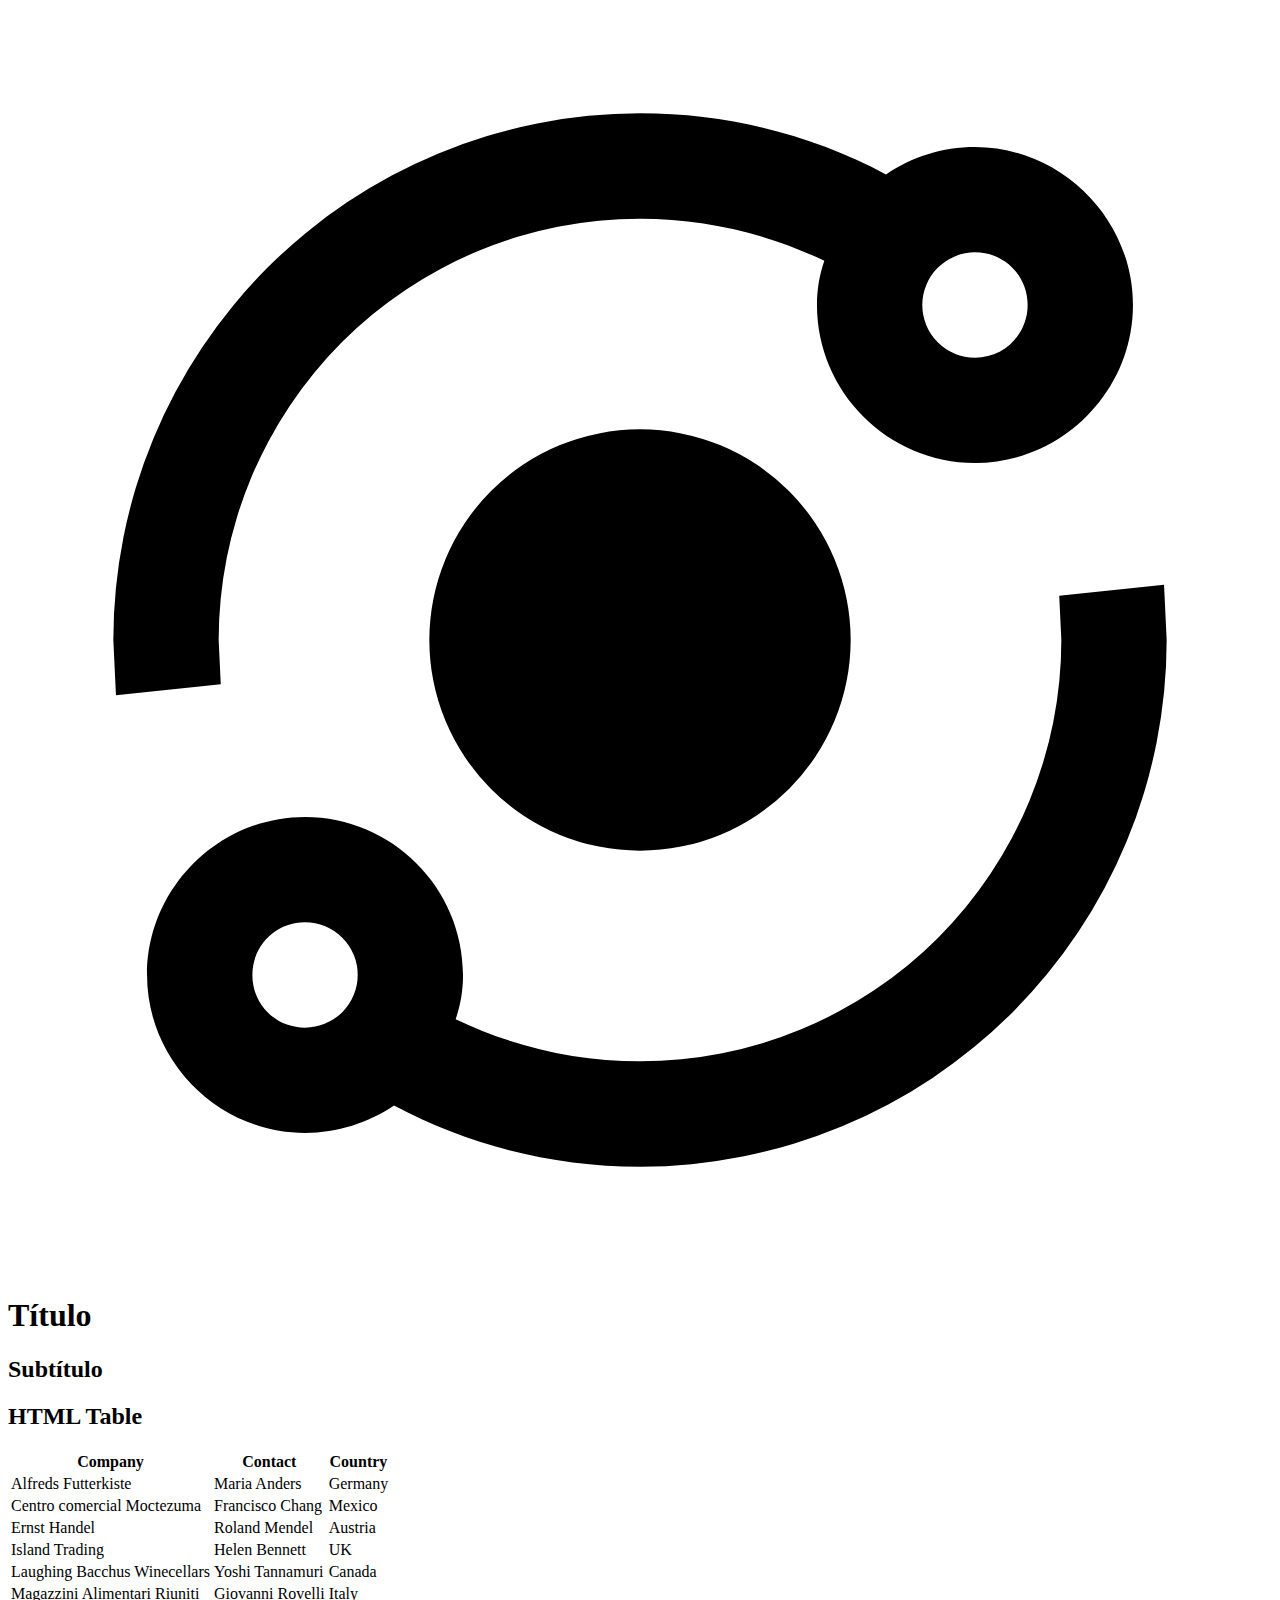
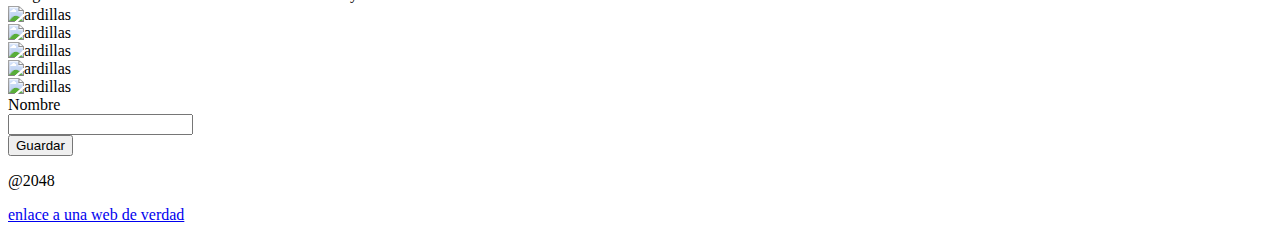
==== index.html @ f49daadd "tabla" ====
<!-- indica al navegador que esto es un archivo HTML -->
<!doctype html>
<!-- indica los idimas del documento, en este caso español -->
<html lang="es">
    <!-- etiqueta que sirve para dar informacion a los navegadores sobre la web.  Todo lo que hay 
         dentro de head se tiene que poner en todos los documentos que se creen -->
    <head>
        <!-- 
            meta = Informacion extra para el navegador que engloba toda la pagina web, 
            Charset = números, letras y símbolos que tenemos a disposición para representar un lenguaje.
            utf = indica el lenguaje de la pagina, en este caso grecoromano 
        -->
        <meta charset="utf-8">
        <!-- 
            Siempre hay que poner esta linea de codigo para que nuestra web se pueda adaptar a las 
            distintas pantallas que existen.  
         -->
        <meta name="viewport" content="width=device-width, initial-scale=1">
        <!-- 
            icono que aparece en la pestaña de la pagina web en el navegador - favicon
            rel = enlaza este documento con otro enlace/documento/lugar externo.
            href = enlace a internet o lugar a nuestras carpetas del servidor donde coger la imagen(32x32pix)
        -->
		<link rel="shortcut icon" href="https://www.youtube.com/s/desktop/12d6b690/img/favicon.ico">


		<!-- Titulo que aparece en la ventana del navegador y en google -->
        <title>Título</title>
        <!-- Descripcion que aparece justo debajo del titulo en google -->
		<meta name="description" content="descripción de la web, se recomienda 90 caracteres">
        <!-- palabras clave que identifican tu pagina web ("hashtags") -->
        <meta name="keywords" 	 content="palabras clave, separadas, por comas">

        <!-- vincula a la carpeta indicada, en este caso un documento css para decidir el estilo 
             de la pagina web -->
        <link rel="stylesheet" href="style/normalize.css" >
        <link rel="stylesheet" href="style/main.css" >
    </head>
    
    <!-- indica todo lo que va a aparecer en pantalla al entrar en la pagina web-->
    <body>
        <!-- Cabecera de la pagina. Logo, menu, titulo, etc -->
        <header>
            <!-- 
                div = caja
                class = indica a que elemento del documento css se hace referencia. Puede haber 
                varios con el mismo nombre (id solo puede haber uno con ese nombre) 
            -->
            <div class="logo">
                <!-- svg = dibujo vectorial, todo lo que no sean fotos tienen que ser svg -->
                <svg viewbox="0 0 24 24">
                    <!-- materialdesignicon.com es una pagina para conseguir iconos svg -->
                    <path d="M18.36,2.64C20,2.64 21.36,4 21.36,5.64C21.36,7.29 20,8.64 18.36,8.64C16.71,8.64 15.36,7.29 15.36,5.64C15.36,5.34 15.41,5.06 15.5,4.8C14.43,4.29 13.25,4 12,4A8,8 0 0,0 4,12L4.04,12.84L2.05,13.05L2,12A10,10 0 0,1 12,2C13.69,2 15.28,2.42 16.67,3.16C17.16,2.83 17.74,2.64 18.36,2.64M18.36,4.64A1,1 0 0,0 17.36,5.64A1,1 0 0,0 18.36,6.64C18.92,6.64 19.36,6.19 19.36,5.64C19.36,5.08 18.92,4.64 18.36,4.64M5.64,15.36C7.29,15.36 8.64,16.71 8.64,18.36C8.64,18.66 8.59,18.94 8.5,19.2C9.57,19.71 10.75,20 12,20A8,8 0 0,0 20,12L19.96,11.16L21.95,10.95L22,12A10,10 0 0,1 12,22C10.31,22 8.72,21.58 7.33,20.84C6.84,21.17 6.26,21.36 5.64,21.36C4,21.36 2.64,20 2.64,18.36C2.64,16.71 4,15.36 5.64,15.36M5.64,17.36C5.08,17.36 4.64,17.81 4.64,18.36C4.64,18.92 5.08,19.36 5.64,19.36A1,1 0 0,0 6.64,18.36A1,1 0 0,0 5.64,17.36M12,8A4,4 0 0,1 16,12A4,4 0 0,1 12,16A4,4 0 0,1 8,12A4,4 0 0,1 12,8Z" />
                </svg>
            </div>

            <div class="title">
                <!-- h1 = titulo principal de la pagina web -->
                <h1>Título</h1>
            </div>
        </header>

        <main>
            <div class="subtitle">
                <!-- suele utilizarse para nombrar las diferentes secciones de la pagina -->
                <h2>Subtítulo</h2>
            </div>
            <!-- crud(CreateReadUpdateDelete) = modificar datos de una tabla con formularios -->
            <div class="crud">
                <div class="crud__table">
                    <h2>HTML Table</h2>

                    <table>
                      <tr>
                        <th>Company</th>
                        <th>Contact</th>
                        <th>Country</th>
                      </tr>
                      <tr>
                        <td>Alfreds Futterkiste</td>
                        <td>Maria Anders</td>
                        <td>Germany</td>
                      </tr>
                      <tr>
                        <td>Centro comercial Moctezuma</td>
                        <td>Francisco Chang</td>
                        <td>Mexico</td>
                      </tr>
                      <tr>
                        <td>Ernst Handel</td>
                        <td>Roland Mendel</td>
                        <td>Austria</td>
                      </tr>
                      <tr>
                        <td>Island Trading</td>
                        <td>Helen Bennett</td>
                        <td>UK</td>
                      </tr>
                      <tr>
                        <td>Laughing Bacchus Winecellars</td>
                        <td>Yoshi Tannamuri</td>
                        <td>Canada</td>
                      </tr>
                      <tr>
                        <td>Magazzini Alimentari Riuniti</td>
                        <td>Giovanni Rovelli</td>
                        <td>Italy</td>
                      </tr>
                    </table>
                            <!-- 
                                src = indica donde se encuentra la imagen
                                alt(alternativa) = nombre para busqueda de la imagen en google imagenes 
                            -->
                    </div>
    
                    <div class="crud__table-flex">
                        <div class="crud__table-flex-element">
                            <img src="images/1.jpg" alt="ardillas">
                        </div>

                        <div class="crud__table-flex-element">
                            <img src="images/2.jpg" alt="ardillas">
                        </div>

                        <div class="crud__table-flex-element">
                            <img src="images/3.jpg" alt="ardillas">
                        </div>

                        <div class="crud__table-flex-element">
                            <img src="images/4.jpg" alt="ardillas">
                        </div>

                        <div class="crud__table-flex-element">
                            <img src="images/5.jpg" alt="ardillas">
                        </div>
                    </div>
                </div>
    
                <!-- form = formulario -->
                <div class="crud__form">
                    <form class="crud__admin-form" id="crud__user-form" action="/users/create" autocomplete="off"> 
                        <!-- cada input tiene un label, van juntos -->
                        <div class="crud__form-element">
                            <div class="crud__form-label">
                                <!-- label = etiqueta de los formularios -->
                                <label for="name">Nombre</label>
                            </div>

                            <!-- input = meter datos -->
                            <div class="crud__form-input">
                                <input type="text" name="name">
                            </div>
                        </div>

                        <div class="crud__form-element">
                            <!-- button = boton -->
                            <button class="crud__store-button">Guardar</button>
                        </div>
                    </form>
                </div>
            </div>
        </main>

        <footer>
            <div class="footer-element copyright">
                <!-- p = paragrafo -->
                <p>@2048</p>
            </div>
            <div class="footer-element author">
                <!-- enlaces -->
                <a href="https://thispersondoesnotexist.com/"><p>enlace a una web de verdad</p></a>
            </div>
        </footer>
            
        <!-- Indica donde se encuentra el archivo de JavaScript. El JavaScript añade interaccion al html -->
        <script src="js/main.js"></script>

        <!-- 
            Libreria de google ya hecha para añadir las fuentes tipograficas de google.
            fonts.google.com - pagina para descararse otras fuentes 
        -->
        <script src="https://ajax.googleapis.com/ajax/libs/webfont/1.6.26/webfont.js"></script>
        <script>
            WebFont.load({
                google: {
                    // grosor de la linea tipografica
                    families: ['Ubuntu:700,700i', 'Ubuntu+Condensed:400']
                }
            });        
        </script>

        <!-- 
            ul = lista
            li = elementos que van dentro de una lista 
        -->

        <!-- <video> = video -->

    </body>
</html>
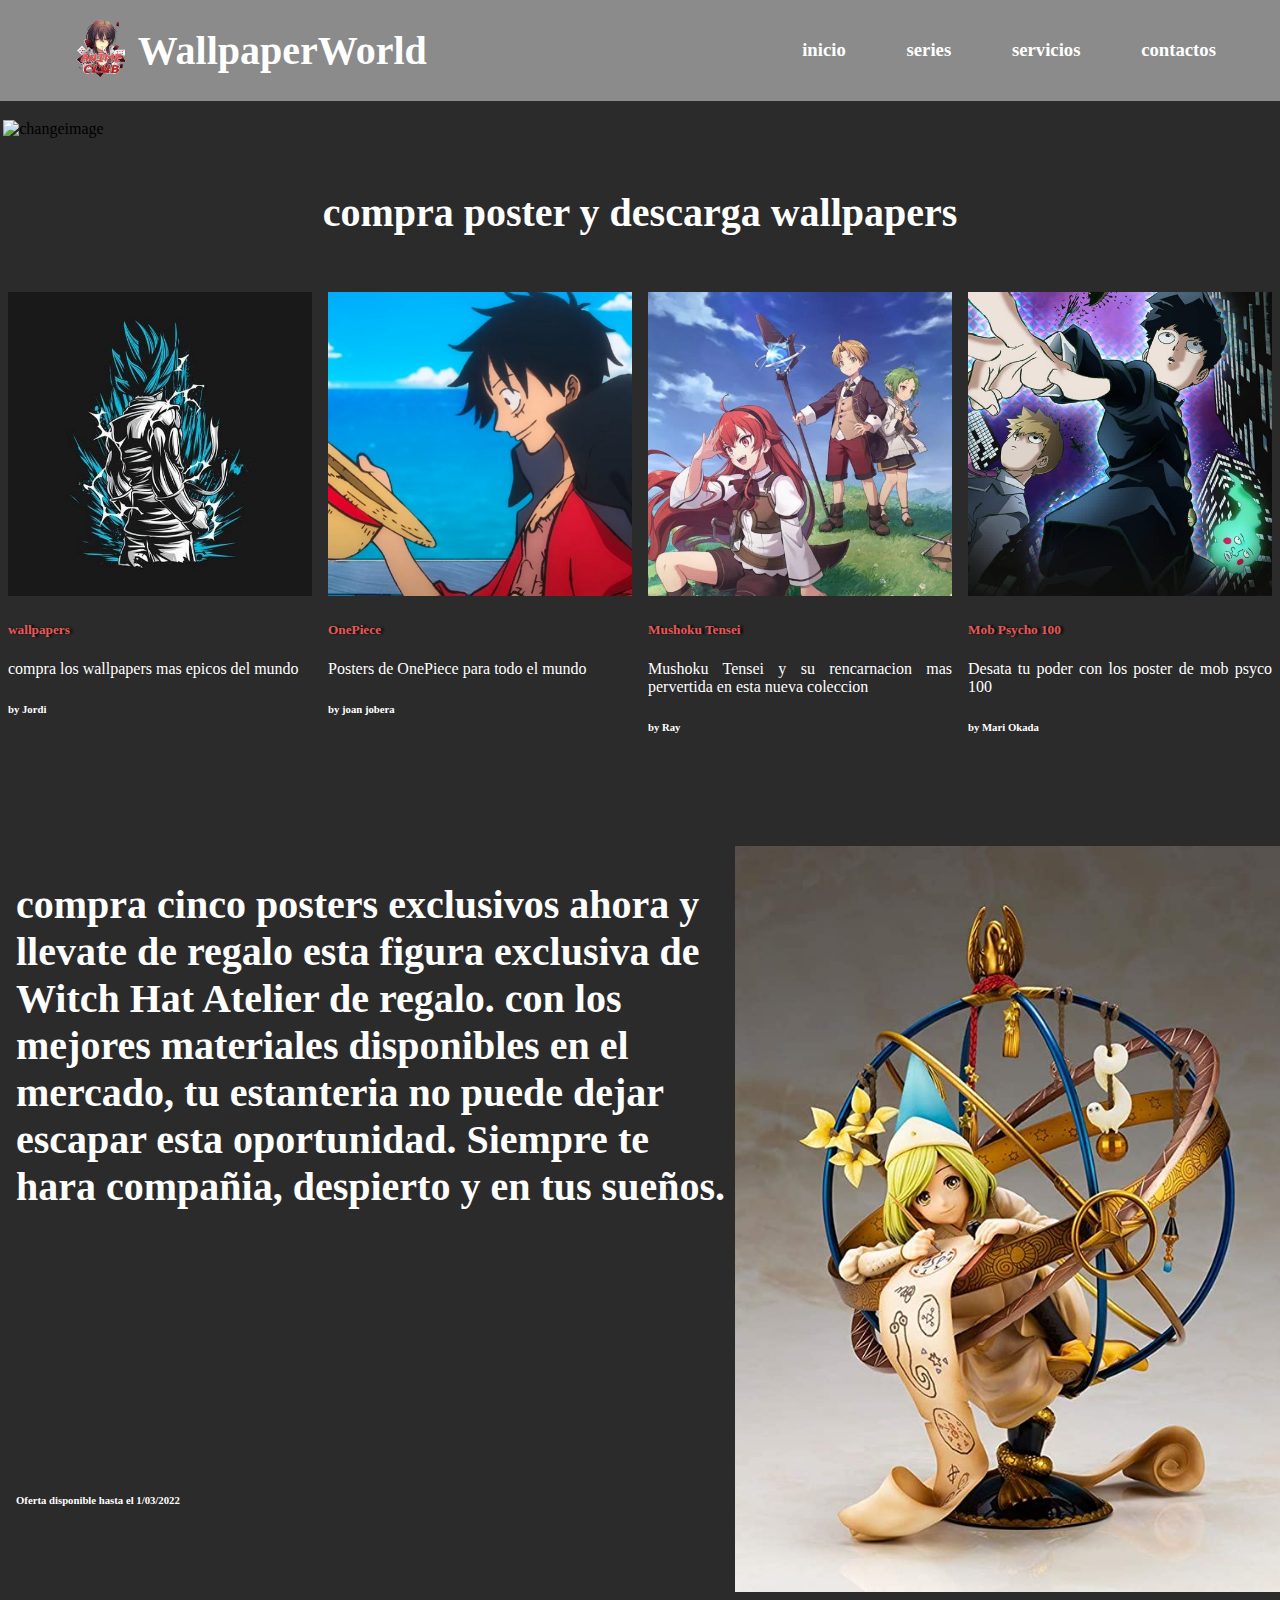
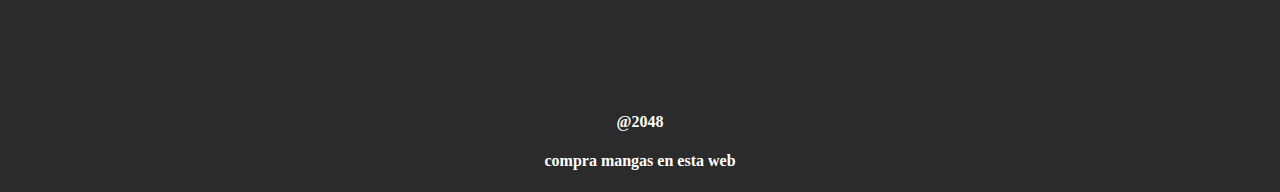
==== commit 0bb58a92: "pagina" ====
--- a/index.html
+++ b/index.html
@@ -1,200 +1,166 @@
-<!-- indica al navegador que esto es un archivo HTML -->
 <!doctype html>
-<!-- indica los idimas del documento, en este caso español -->
 <html lang="es">
-    <!-- etiqueta que sirve para dar informacion a los navegadores sobre la web.  Todo lo que hay 
-         dentro de head se tiene que poner en todos los documentos que se creen -->
     <head>
-        <!-- 
-            meta = Informacion extra para el navegador que engloba toda la pagina web, 
-            Charset = números, letras y símbolos que tenemos a disposición para representar un lenguaje.
-            utf = indica el lenguaje de la pagina, en este caso grecoromano 
-        -->
         <meta charset="utf-8">
-        <!-- 
-            Siempre hay que poner esta linea de codigo para que nuestra web se pueda adaptar a las 
-            distintas pantallas que existen.  
-         -->
         <meta name="viewport" content="width=device-width, initial-scale=1">
-        <!-- 
-            icono que aparece en la pestaña de la pagina web en el navegador - favicon
-            rel = enlaza este documento con otro enlace/documento/lugar externo.
-            href = enlace a internet o lugar a nuestras carpetas del servidor donde coger la imagen(32x32pix)
-        -->
 		<link rel="shortcut icon" href="https://www.youtube.com/s/desktop/12d6b690/img/favicon.ico">
 
 
-		<!-- Titulo que aparece en la ventana del navegador y en google -->
         <title>Título</title>
-        <!-- Descripcion que aparece justo debajo del titulo en google -->
 		<meta name="description" content="descripción de la web, se recomienda 90 caracteres">
-        <!-- palabras clave que identifican tu pagina web ("hashtags") -->
         <meta name="keywords" 	 content="palabras clave, separadas, por comas">
 
-        <!-- vincula a la carpeta indicada, en este caso un documento css para decidir el estilo 
-             de la pagina web -->
         <link rel="stylesheet" href="style/normalize.css" >
         <link rel="stylesheet" href="style/main.css" >
+
     </head>
     
-    <!-- indica todo lo que va a aparecer en pantalla al entrar en la pagina web-->
     <body>
-        <!-- Cabecera de la pagina. Logo, menu, titulo, etc -->
         <header>
-            <!-- 
-                div = caja
-                class = indica a que elemento del documento css se hace referencia. Puede haber 
-                varios con el mismo nombre (id solo puede haber uno con ese nombre) 
-            -->
-            <div class="logo">
-                <!-- svg = dibujo vectorial, todo lo que no sean fotos tienen que ser svg -->
-                <svg viewbox="0 0 24 24">
-                    <!-- materialdesignicon.com es una pagina para conseguir iconos svg -->
-                    <path d="M18.36,2.64C20,2.64 21.36,4 21.36,5.64C21.36,7.29 20,8.64 18.36,8.64C16.71,8.64 15.36,7.29 15.36,5.64C15.36,5.34 15.41,5.06 15.5,4.8C14.43,4.29 13.25,4 12,4A8,8 0 0,0 4,12L4.04,12.84L2.05,13.05L2,12A10,10 0 0,1 12,2C13.69,2 15.28,2.42 16.67,3.16C17.16,2.83 17.74,2.64 18.36,2.64M18.36,4.64A1,1 0 0,0 17.36,5.64A1,1 0 0,0 18.36,6.64C18.92,6.64 19.36,6.19 19.36,5.64C19.36,5.08 18.92,4.64 18.36,4.64M5.64,15.36C7.29,15.36 8.64,16.71 8.64,18.36C8.64,18.66 8.59,18.94 8.5,19.2C9.57,19.71 10.75,20 12,20A8,8 0 0,0 20,12L19.96,11.16L21.95,10.95L22,12A10,10 0 0,1 12,22C10.31,22 8.72,21.58 7.33,20.84C6.84,21.17 6.26,21.36 5.64,21.36C4,21.36 2.64,20 2.64,18.36C2.64,16.71 4,15.36 5.64,15.36M5.64,17.36C5.08,17.36 4.64,17.81 4.64,18.36C4.64,18.92 5.08,19.36 5.64,19.36A1,1 0 0,0 6.64,18.36A1,1 0 0,0 5.64,17.36M12,8A4,4 0 0,1 16,12A4,4 0 0,1 12,16A4,4 0 0,1 8,12A4,4 0 0,1 12,8Z" />
-                </svg>
+            <div class="logotitle">
+                <div class="logo">
+                    <img src="images/Logo2.png">
+                </div>
+    
+                <div class="title">
+                    <h1>WallpaperWorld</h1>
+                </div>
             </div>
 
-            <div class="title">
-                <!-- h1 = titulo principal de la pagina web -->
-                <h1>Título</h1>
+            <div class="menu">
+                <div class="menu_element">
+                    <h3>inicio</h3>
+                </div>
+
+                <div class="menu_element">
+                    <h3>series</h3>
+                </div>
+
+                <div class="menu_element">
+                    <h3>servicios</h3>
+                </div>
+
+                <div class="menu_element">
+                    <h3>contactos</h3>
+                </div>
+
             </div>
         </header>
 
         <main>
-            <div class="subtitle">
-                <!-- suele utilizarse para nombrar las diferentes secciones de la pagina -->
-                <h2>Subtítulo</h2>
+            <div>
+                <div class="slider">
+                    <img src="images/1.jpg" alt="changeimage" title="chango"/>
+                </div>
             </div>
-            <!-- crud(CreateReadUpdateDelete) = modificar datos de una tabla con formularios -->
-            <div class="crud">
-                <div class="crud__table">
-                    <h2>HTML Table</h2>
 
-                    <table>
-                      <tr>
-                        <th>Company</th>
-                        <th>Contact</th>
-                        <th>Country</th>
-                      </tr>
-                      <tr>
-                        <td>Alfreds Futterkiste</td>
-                        <td>Maria Anders</td>
-                        <td>Germany</td>
-                      </tr>
-                      <tr>
-                        <td>Centro comercial Moctezuma</td>
-                        <td>Francisco Chang</td>
-                        <td>Mexico</td>
-                      </tr>
-                      <tr>
-                        <td>Ernst Handel</td>
-                        <td>Roland Mendel</td>
-                        <td>Austria</td>
-                      </tr>
-                      <tr>
-                        <td>Island Trading</td>
-                        <td>Helen Bennett</td>
-                        <td>UK</td>
-                      </tr>
-                      <tr>
-                        <td>Laughing Bacchus Winecellars</td>
-                        <td>Yoshi Tannamuri</td>
-                        <td>Canada</td>
-                      </tr>
-                      <tr>
-                        <td>Magazzini Alimentari Riuniti</td>
-                        <td>Giovanni Rovelli</td>
-                        <td>Italy</td>
-                      </tr>
-                    </table>
-                            <!-- 
-                                src = indica donde se encuentra la imagen
-                                alt(alternativa) = nombre para busqueda de la imagen en google imagenes 
-                            -->
+            <div class="featured">
+                <div class="featured-title">
+                    <h1>compra poster y descarga wallpapers</h1>
+                </div>
+
+                <div class="featured-elements">
+                    <div class="featured-element">
+                        <div class="featured-element-image">
+                            <a href="https://wall.alphacoders.com/by_category.php?id=3&name=Anime+Fondos+de+pantalla&lang=Spanish"><img src="images/wallpaper.jpg"></a>
+                        </div>
+                        <div class="featured-element-text">
+                            <div class="featured-element-text-title">
+                                <h5>wallpapers</h5>
+                            </div>
+                            <div class="featured-element-text-description">
+                                <p>compra los wallpapers mas epicos del mundo</p>
+                            </div>
+                            <div class="featured-element-text-author">
+                                <h6>by Jordi</h6>
+                            </div>
+                        </div>
                     </div>
-    
-                    <div class="crud__table-flex">
-                        <div class="crud__table-flex-element">
-                            <img src="images/1.jpg" alt="ardillas">
+                    <div class="featured-element">
+                        <div class="featured-element-image">
+                            <a href="https://onepiece.fandom.com/es/wiki/One_Piece_Wiki"><img src="images/onepiece.jpg"></a>
                         </div>
-
-                        <div class="crud__table-flex-element">
-                            <img src="images/2.jpg" alt="ardillas">
+                        <div class="featured-element-title">
+                            <div class="featured-element-text-title">
+                                <h5>OnePiece</h5>
+                            </div>
+                            <div class="featured-element-text-description">
+                                <p>Posters de OnePiece para todo el mundo</p>
+                            </div>
+                            <div class="featured-element-text-author">
+                                <h6>by joan jobera</h6>
+                            </div>
                         </div>
-
-                        <div class="crud__table-flex-element">
-                            <img src="images/3.jpg" alt="ardillas">
+                    </div>
+                    <div class="featured-element">
+                        <div class="featured-element-image">
+                            <a href="https://mushokutensei.fandom.com/wiki/Mushoku_Tensei_Wiki"><img src="images/mushokutensei.jpg"></a>
                         </div>
-
-                        <div class="crud__table-flex-element">
-                            <img src="images/4.jpg" alt="ardillas">
+                        <div class="featured-element-title">
+                            <div class="featured-element-text-title">
+                                <h5>Mushoku Tensei</h5>
+                            </div>
+                            <div class="featured-element-text-description">
+                                <p>Mushoku Tensei y su rencarnacion mas pervertida en esta nueva coleccion</p>
+                            </div>
+                            <div class="featured-element-text-author">
+                                <h6>by Ray</h6>
+                            </div>
                         </div>
-
-                        <div class="crud__table-flex-element">
-                            <img src="images/5.jpg" alt="ardillas">
+                    </div>
+                    <div class="featured-element">
+                        <div class="featured-element-image">
+                            <a href="https://mob-psycho-100-espanol.fandom.com/es/wiki/Mob_Psycho_100_Espa%C3%B1ol_Wiki"><img src="images/mobpshyco100.jpg"></a>
+                        </div>
+                        <div class="featured-element-title">
+                            <div class="featured-element-text-title">
+                                <h5>Mob Psycho 100</h5>
+                            </div>
+                            <div class="featured-element-text-description">
+                                <p>Desata tu poder con los poster de mob psyco 100</p>
+                            </div>
+                            <div class="featured-element-text-author">
+                                <h6>by Mari Okada</h6>
+                            </div>
                         </div>
                     </div>
                 </div>
-    
-                <!-- form = formulario -->
-                <div class="crud__form">
-                    <form class="crud__admin-form" id="crud__user-form" action="/users/create" autocomplete="off"> 
-                        <!-- cada input tiene un label, van juntos -->
-                        <div class="crud__form-element">
-                            <div class="crud__form-label">
-                                <!-- label = etiqueta de los formularios -->
-                                <label for="name">Nombre</label>
-                            </div>
+            </div>
 
-                            <!-- input = meter datos -->
-                            <div class="crud__form-input">
-                                <input type="text" name="name">
-                            </div>
-                        </div>
-
-                        <div class="crud__form-element">
-                            <!-- button = boton -->
-                            <button class="crud__store-button">Guardar</button>
-                        </div>
-                    </form>
+            <div class="offer">
+                <div class="offer-text">
+                    <div class="offer-text-title">
+                        <h1>compra cinco posters exclusivos ahora y llevate de regalo esta figura exclusiva de Witch Hat Atelier de regalo. con los mejores materiales disponibles en el mercado, tu estanteria no puede dejar escapar esta oportunidad. Siempre te hara compañia, despierto y en tus sueños.</h1>
+                    </div>
+                    <div class="offer-text-description">
+                        <h6>Oferta disponible hasta el 1/03/2022</h6>
+                    </div>
+                </div>
+                <div class="offer-image">
+                    <img src="images/Figure.jpg">
                 </div>
             </div>
         </main>
 
         <footer>
             <div class="footer-element copyright">
-                <!-- p = paragrafo -->
-                <p>@2048</p>
+                <h4>@2048</h4>
             </div>
             <div class="footer-element author">
-                <!-- enlaces -->
-                <a href="https://thispersondoesnotexist.com/"><p>enlace a una web de verdad</p></a>
+                <a href="https://www.milkywayediciones.com/"><h4>compra mangas en esta web</h4></a>
             </div>
         </footer>
             
-        <!-- Indica donde se encuentra el archivo de JavaScript. El JavaScript añade interaccion al html -->
         <script src="js/main.js"></script>
 
-        <!-- 
-            Libreria de google ya hecha para añadir las fuentes tipograficas de google.
-            fonts.google.com - pagina para descararse otras fuentes 
-        -->
         <script src="https://ajax.googleapis.com/ajax/libs/webfont/1.6.26/webfont.js"></script>
         <script>
             WebFont.load({
                 google: {
-                    // grosor de la linea tipografica
                     families: ['Ubuntu:700,700i', 'Ubuntu+Condensed:400']
                 }
             });        
         </script>
 
-        <!-- 
-            ul = lista
-            li = elementos que van dentro de una lista 
-        -->
-
-        <!-- <video> = video -->
-
     </body>
 </html>
--- a/style/main.css
+++ b/style/main.css
@@ -0,0 +1,391 @@
+/*====================
+=======Structure======
+======================*/
+
+body{
+    /* indica el color del fondo */
+    background-color: hsl(0, 0%, 17%);
+    display:flex; 
+    flex-direction:column;
+    /* Distancia que hay fuera del div */
+    margin: 0em auto;
+    min-height: 100vh;
+    width: 100%;
+    /* background-image: url("https://s.itl.cat/pngfile/s/29-299907_kimi-no-na-wa-wallpaper-for-iphone-iphone.jpg"); */
+}
+
+header{
+    display: flex;
+    height: 10%;
+    justify-content: space-between;
+    padding: 0 5%;
+    width: 90%;
+    background-color: hsla(0, 0%, 81%, 0.589);
+}
+
+main{
+    margin: 1em 0;
+    width: 100%;
+}
+
+footer{
+    margin-top: auto; 
+    width: 100%;
+    align-items: center;
+}
+
+/*====================
+======Typography======
+======================*/
+
+h1, h2, h3, h4, h5, h6, a, p{
+    color: hsl(0, 0%, 100%);
+}
+
+h1, h2, h3, h4 {
+    font-family: "Ubuntu";
+}
+
+h5, h6 {
+    font-family: "Ubuntu Condensed";
+    
+}
+
+a, td, p, button{
+    font-family: "Ubuntu";
+}
+
+h1 {
+    font-size: 2.5em;
+    font-weight: 600;
+    text-decoration: none;
+    color: hsl(0, 0%, 100%);
+}
+
+h2 {
+    font-size: 2em;
+    font-weight: 600;
+    text-decoration: none;
+    color: hsl(0, 0%, 100%)
+}
+
+h4 {
+    font-weight: 600;
+    text-decoration: none;
+    color: hsl(0, 0%, 100%)
+}
+
+p{
+    color: hsl(0, 0%, 100%);
+    text-align: justify;
+}
+
+h6{
+    text-align: left;
+}
+
+
+a {
+    -webkit-transition: 300ms;
+    -moz-transition: 300ms;
+    -o-transition: 300ms;
+    font-weight: 600;
+    text-decoration: none;
+    transition: 300ms;
+}
+
+a:focus, a:hover {
+    outline: none;
+    outline-offset: 0;
+    text-decoration: none;
+}
+
+
+/*====================
+========Header=========
+======================*/
+
+.logotitle{
+    display: flex;
+    justify-content: left;
+}
+
+.logo{
+    width: 10%;
+}
+
+.logo, .title, .menu{
+    margin: auto 0;
+}
+
+.logo img{
+    background: transparent;
+}
+
+.menu{
+    display: flex;
+    justify-content: space-between;
+    width: 40%;
+}
+
+/*====================
+========Image=========
+======================*/
+
+img {
+    max-width: 100%;
+}
+
+/*====================
+========Slider=========
+======================*/
+
+.slider{
+    padding: 0.2rem;
+    border-radius: 20rem;
+	transition: 0.5s;
+	text-decoration: none;
+    z-index: 5rem;
+    position: 2rem;
+}
+
+/*====================
+========Featured======
+======================*/
+
+.featured{
+    width: 100%;
+}
+
+.featured-title{
+    margin: 3em 0;
+    text-align: center;
+}
+
+.featured-title h1{}
+
+.featured-elements{
+    display: flex;
+    justify-content: space-between;
+}
+
+.featured-element{
+    margin:0.5rem;
+    width: 25%;
+}
+
+.featured-element-text-title{
+    margin-bottom: 0.5em;
+}
+
+.featured-element-text-title h5{
+    color:hsl(0, 77%, 63%);
+    text-shadow: 3px 0px 2px hsl(0, 11%, 4%);
+}
+
+.featured-element-text-description{
+    margin: 5% auto;
+}
+
+.featured-element-text-author{
+    margin-top: 5%;
+}
+
+.offer{
+    margin: 5rem 0.5rem;
+    display: flex;
+    justify-content: space-between;
+    width: 100%;
+}
+
+.offer-text{
+    padding: 0.5rem;
+    width: 90%;
+}
+
+.offer-text-description{
+    margin-top: 40%;
+}
+
+.offer-image{
+    width: 70%;
+}
+
+.copyright{
+    margin-bottom: 1em;
+    text-align: center;
+    width: 100%;
+}
+
+.author{
+    margin-bottom: 1em;
+    text-align: center;
+}
+
+@media (min-width: 1920px) {
+
+    h1 {
+        font-size: 3.5em;
+    }
+    
+    h2 {
+        font-size: 3em;
+    }
+
+    .logo svg{
+        height: 4em;
+        width: 4em;
+    }
+
+    .crud__form-label label{
+        font-size: 2em;
+    }
+
+    .crud__form-input input, 
+    .crud__form-input textarea,
+    .crud__form-input select {
+        font-size: 1.5em;
+        padding: 0.3em;
+    }
+
+    .crud__store-button{
+        font-size: 1.5em;
+    }
+
+    .copyright p{
+        font-size: 1.5em;
+    }
+}
+
+
+@media (max-width:1024px) {
+
+    header{
+        height: max-content;
+    }
+
+    h1 {
+        font-size: 2em;
+    }
+    
+    h2 {
+        font-size: 1.5em;
+    }
+
+    .logo svg{
+        height: 2em;
+        width: 2em;
+    }
+
+    .title{
+        margin-left: 0.5em;
+    }
+
+    .crud{
+        display: block;
+        margin: 1.5em 0;
+    }
+
+    .crud__table, .crud__form{
+        min-width: 100%;
+        max-width: 100%;
+    }
+
+    .crud__table-grid{
+        grid-gap: 0;
+    }
+
+    .crud__table-flex{
+        gap: 0;
+    }
+
+    .crud__store-button{
+        font-size: 1em;
+        margin-top: 0.5em;
+    }
+
+    .copyright{
+        margin: 1em 0;
+    }
+
+    .author{
+        padding: 1em;
+    }
+}
+
+@media (max-width:479px) {
+
+    header{
+        height: max-content;
+        width: 100%;
+        margin: 0%;
+        padding: 0%;
+    }
+
+    .menu{
+        display: flex;
+        justify-content: space-between;
+        width: 100%;
+    }
+
+    .menu_element h3{
+        font-size: 0.5rem;
+        width: 100%;
+    }
+
+    h1 {
+        font-size: 100%;
+    }
+    
+    h2 {
+        font-size: 1.5em;
+    }
+
+    h4 {
+        font-size: small;
+    }
+
+
+    .featured-title{
+        margin-top: 3rem;
+    }
+    .featured-elements{
+        flex-wrap: wrap;
+    }
+
+    .featured-element{
+        flex-basis: 100%;
+        margin-top: 2rem;
+    }
+
+    .offer{
+        flex-wrap: wrap;
+    }
+
+    .offer-text-description{
+        margin: 1rem auto;
+    }
+
+
+    .offer-text{
+        margin-top: 0%;
+        padding-top: 0%;
+        width: 100%;
+    }
+    
+    .offer-image{
+        width: 100%;
+    }
+
+    .copyright{
+        margin: 1em 0;
+    }
+
+    .author{
+        padding: 1em;
+    }
+}
+
+
+
+
